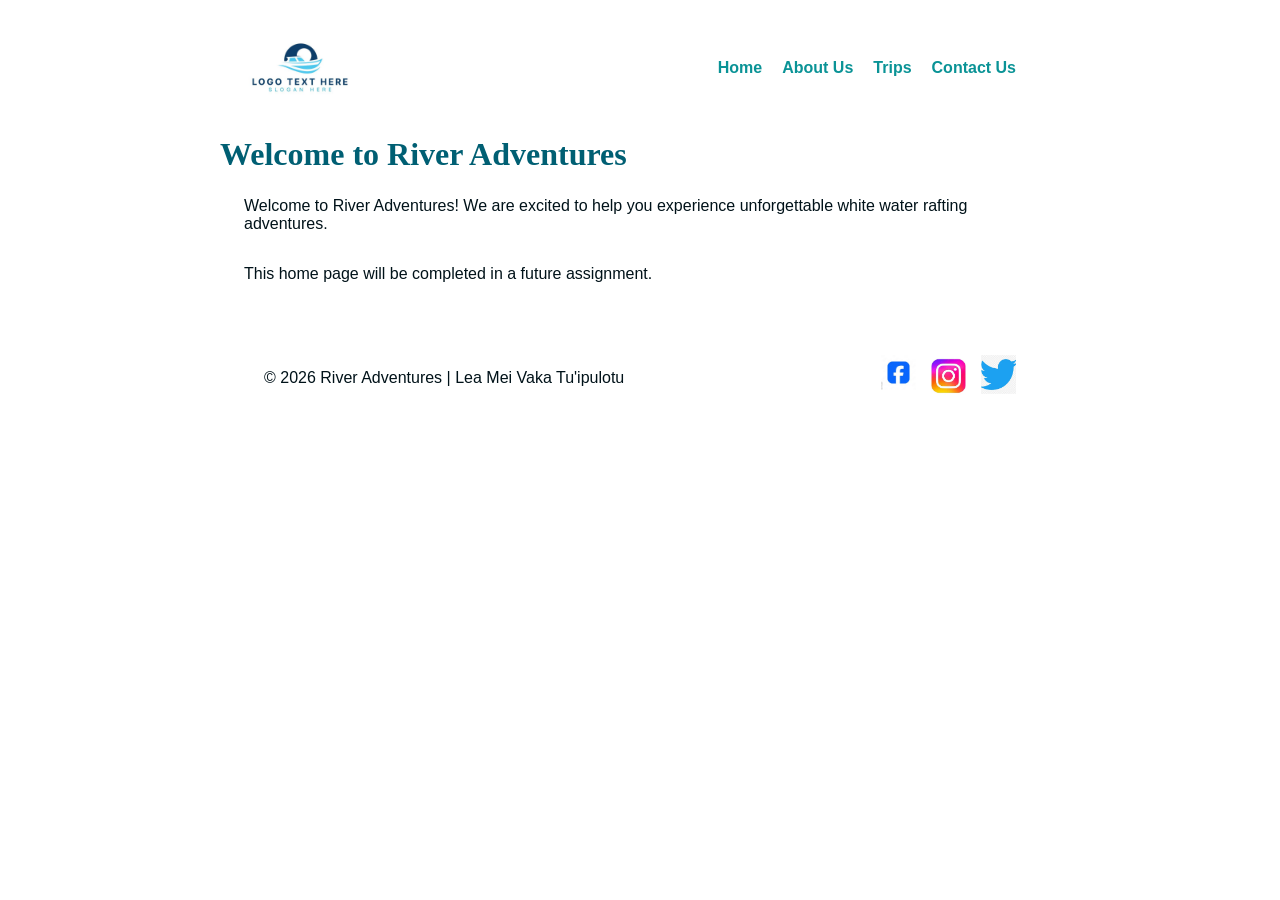
==== wwr/index.html @ 34958645 "Complete W03 rafting site pages" ====
<!DOCTYPE html>
<html lang="en">

<head>
    <meta charset="UTF-8">
    <meta name="viewport" content="width=device-width, initial-scale=1.0">

    <title>River Adventures | Home</title>

    <meta name="description" content="Welcome to River Adventures, your destination for exciting white water rafting adventures.">

    <meta name="author" content="Lea Mei Vaka Tu'ipulotu">

    <link rel="stylesheet" href="styles/rafting.css">
</head>

<body>

<header>

    <img src="images/logo.png" alt="River Adventures Logo">

    <nav>
        <a href="index.html">Home</a>
        <a href="about.html">About Us</a>
        <a href="trips.html">Trips</a>
        <a href="contact.html">Contact Us</a>
    </nav>

</header>

<main>

    <h1>Welcome to River Adventures</h1>

    <p>
        Welcome to River Adventures! We are excited to help you experience
        unforgettable white water rafting adventures.
    </p>

    <p>
        This home page will be completed in a future assignment.
    </p>

</main>

<footer>

    <p>&copy; 2026 River Adventures | Lea Mei Vaka Tu'ipulotu</p>

    <nav class="socialmedia">
        <a href="https://facebook.com">
            <img src="images/facebook.png" alt="Facebook">
        </a>

        <a href="https://instagram.com">
            <img src="images/instagram.png" alt="Instagram">
        </a>

        <a href="https://twitter.com">
            <img src="images/twitter.png" alt="Twitter">
        </a>
    </nav>

</footer>

</body>
</html>
---- wwr/styles/rafting.css ----
:root{
    --primary-color:#005f73;
    --secondary-color:#0a9396;
    --accent1-color:#001219;
    --accent2-color:#94d2bd;

    --heading-font:Georgia, serif;
    --body-font:Arial, Helvetica, sans-serif;
}

*{
    margin:0;
    padding:0;
    box-sizing:border-box;
}

body{
    font-family:var(--body-font);
    color:var(--accent1-color);
}

header,
main,
footer{
    width:840px;
    margin:0 auto;
}

header{
    display:flex;
    justify-content:space-between;
    align-items:center;
    padding:20px;
}

header img{
    width:120px;
}

nav{
    display:flex;
    gap:20px;
}

nav a{
    text-decoration:none;
    color:var(--secondary-color);
    font-weight:bold;
}

h1,
h2{
    font-family:var(--heading-font);
    color:var(--primary-color);
}

nav,
p,
section,
article{
    margin:16px;
    padding:8px;
}

.hero{
    position:relative;
}

.hero img{
    display:block;
    width:100%;
    height:auto;
}

.hero h1{
    position:absolute;
    top:20px;
    width:100%;
    text-align:center;
    padding:16px;
    background:rgba(0,0,0,.6);
    color:white;
}

.hero article{
    position:absolute;
    bottom:20px;
    left:20px;
    right:20px;

    background:var(--accent2-color);
}

.hero article img{
    float:right;
    width:125px;
    margin-left:15px;
    border-radius:10px;
}

footer{
    display:flex;
    justify-content:space-between;
    align-items:center;
    margin-top:20px;
    padding:20px;
}

.socialmedia{
    display:flex;
    gap:15px;
}

.socialmedia a{
    text-decoration:none;
}

.socialmedia img{
    width:35px;
}
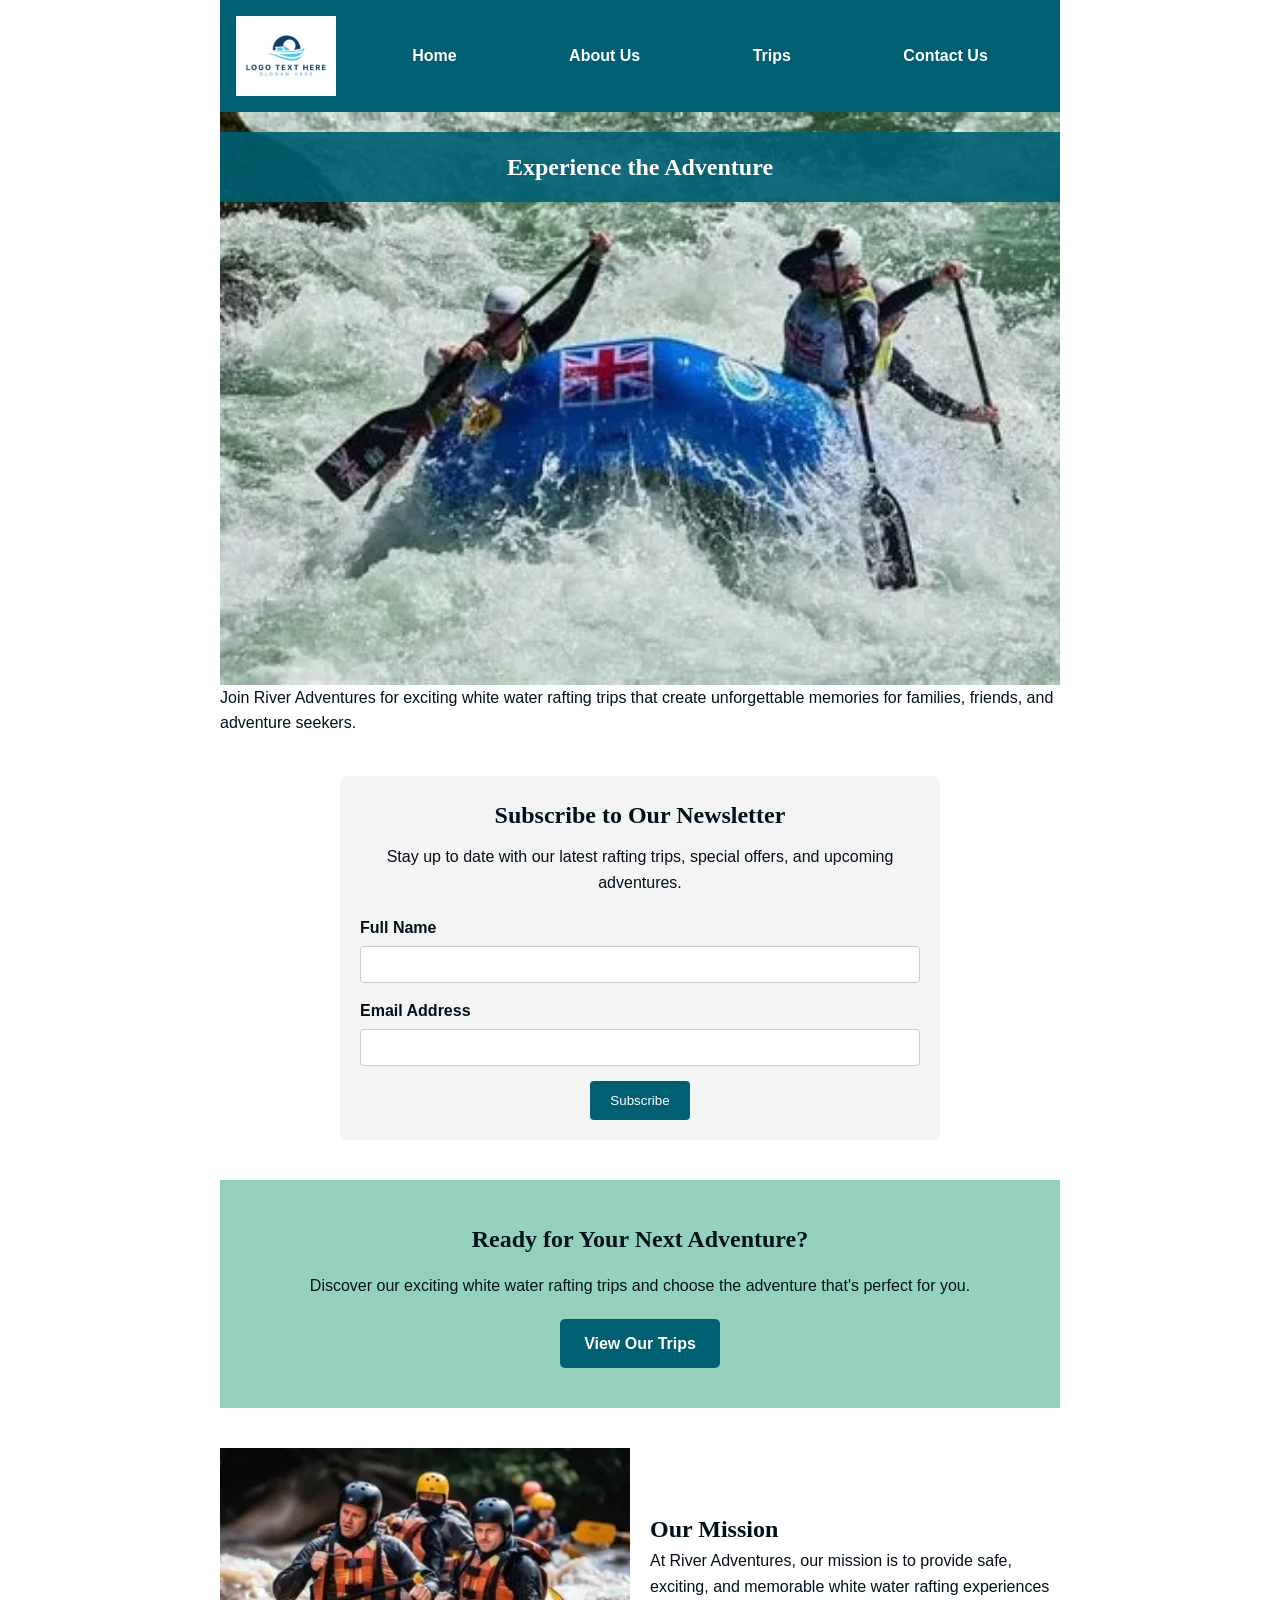
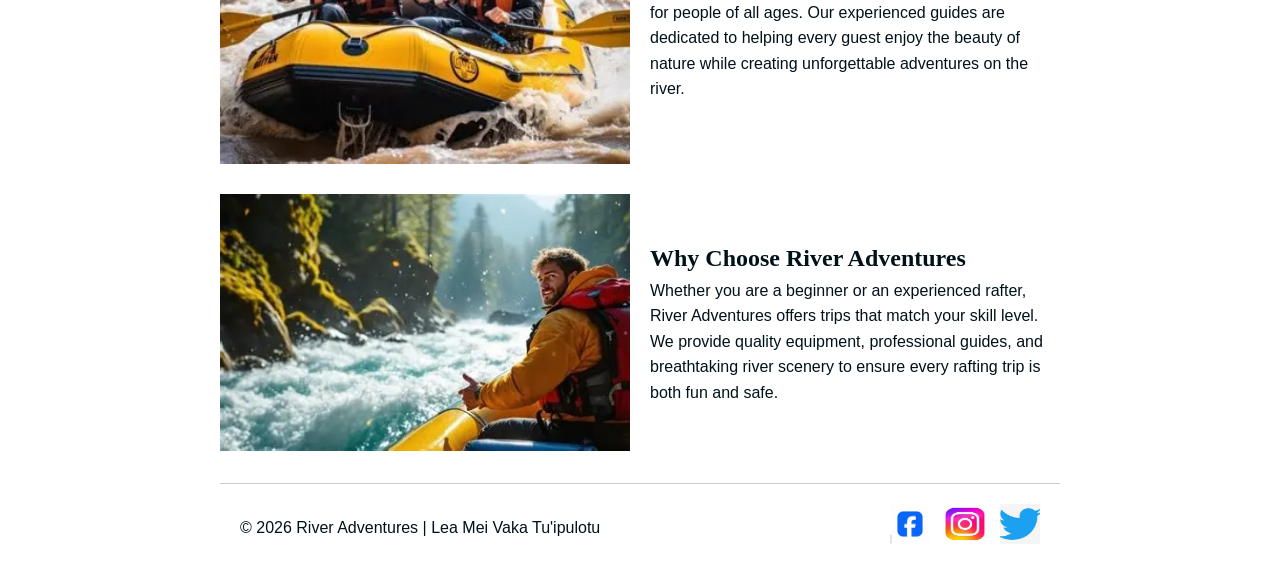
==== commit f0de0ecf: "WDD130 initial setup" ====
--- a/wwr/index.html
+++ b/wwr/index.html
@@ -18,8 +18,7 @@
 
 <header>
 
-    <img src="images/logo.png" alt="River Adventures Logo">
-
+    <img class="logo" src="images/logo.png" alt="River Adventures Logo">
     <nav>
         <a href="index.html">Home</a>
         <a href="about.html">About Us</a>
@@ -31,16 +30,76 @@
 
 <main>
 
-    <h1>Welcome to River Adventures</h1>
+    <section class="hero">
+        <img src="images/hero.jpg" alt="People enjoying a white water rafting adventure">
 
-    <p>
-        Welcome to River Adventures! We are excited to help you experience
-        unforgettable white water rafting adventures.
-    </p>
+        <h1>Experience the Adventure</h1>
 
-    <p>
-        This home page will be completed in a future assignment.
-    </p>
+        <p>
+            Join River Adventures for exciting white water rafting trips that
+            create unforgettable memories for families, friends, and adventure seekers.
+        </p>
+    </section>
+
+    <section class="newsletter">
+        <h2>Subscribe to Our Newsletter</h2>
+
+        <p>
+            Stay up to date with our latest rafting trips, special offers,
+            and upcoming adventures.
+        </p>
+
+        <form action="#" method="post">
+            <div class="form-item">
+                <label for="fullname">Full Name</label>
+                <input type="text" id="fullname" name="fullname" required>
+            </div>
+
+            <div class="form-item">
+                <label for="email">Email Address</label>
+                <input type="email" id="email" name="email" required>
+            </div>
+
+            <button type="submit">Subscribe</button>
+        </form>
+    </section>
+
+    <section class="cta">
+        <h2>Ready for Your Next Adventure?</h2>
+
+        <p>
+            Discover our exciting white water rafting trips and choose the adventure
+            that's perfect for you.
+        </p>
+
+        <a href="trips.html" class="cta-button">View Our Trips</a>
+    </section>
+
+    <section class="purpose">
+
+    <div class="purpose-card">
+        <img src="images/rafting-team.jpg" alt="Our Mission">
+
+        <div>
+            <h2>Our Mission</h2>
+            <p>
+                At River Adventures, our mission is to provide safe, exciting, and memorable white water rafting experiences for people of all ages. Our experienced guides are dedicated to helping every guest enjoy the beauty of nature while creating unforgettable adventures on the river.
+            </p>
+        </div>
+    </div>
+
+
+    <div class="purpose-card">
+        <img src="images/river-adventure.jpg" alt="Why Choose Us">
+
+        <div>
+            <h2>Why Choose River Adventures</h2>
+            <p>
+                Whether you are a beginner or an experienced rafter, River Adventures offers trips that match your skill level. We provide quality equipment, professional guides, and breathtaking river scenery to ensure every rafting trip is both fun and safe.
+            </p>
+        </div>
+    </div>
+    </section>
 
 </main>
 
@@ -50,15 +109,15 @@
 
     <nav class="socialmedia">
         <a href="https://facebook.com">
-            <img src="images/facebook.png" alt="Facebook">
+            <img src="images/facebook.png" alt="River Adventures Facebook page">
         </a>
 
         <a href="https://instagram.com">
-            <img src="images/instagram.png" alt="Instagram">
+            <img src="images/instagram.png" alt="River Adventures Instagram page">
         </a>
 
         <a href="https://twitter.com">
-            <img src="images/twitter.png" alt="Twitter">
+            <img src="images/twitter.png" alt="River Adventures Twitter page">
         </a>
     </nav>
 
--- a/wwr/styles/rafting.css
+++ b/wwr/styles/rafting.css
@@ -1,120 +1,495 @@
-:root{
-    --primary-color:#005f73;
-    --secondary-color:#0a9396;
-    --accent1-color:#001219;
-    --accent2-color:#94d2bd;
-
-    --heading-font:Georgia, serif;
-    --body-font:Arial, Helvetica, sans-serif;
-}
-
-*{
-    margin:0;
-    padding:0;
-    box-sizing:border-box;
-}
-
-body{
-    font-family:var(--body-font);
-    color:var(--accent1-color);
+:root {
+    --primary-color: #005f73;
+    --secondary-color: #0a9396;
+    --accent1-color: #001219;
+    --accent2-color: #94d2bd;
+    --heading-font: Georgia, serif;
+    --body-font: Arial, Helvetica, sans-serif;
+    --white: #ffffff;
+    --border-color: #cccccc;
+}
+
+* {
+    margin: 0;
+    padding: 0;
+    box-sizing: border-box;
+}
+
+body {
+    font-family: var(--body-font);
+    color: var(--accent1-color);
+    line-height: 1.6;
+    background-color: var(--white);
+}
+
+h1,
+h2,
+h3,
+h4,
+h5,
+h6 {
+    font-family: var(--heading-font);
 }
 
 header,
 main,
-footer{
-    width:840px;
-    margin:0 auto;
-}
-
-header{
-    display:flex;
-    justify-content:space-between;
-    align-items:center;
-    padding:20px;
-}
-
-header img{
-    width:120px;
-}
-
-nav{
-    display:flex;
+footer {
+    width: 840px;
+    margin: 0 auto;
+}
+
+header {
+    display: grid;
+    grid-template-columns: 120px 1fr;
+    align-items: center;
+    background-color: var(--primary-color);
+    padding: 1rem;
+}
+
+header img {
+    width: 100px;
+}
+
+nav {
+    display: flex;
+    justify-content: space-around;
+}
+
+nav a {
+    color: var(--white);
+    text-decoration: none;
+    font-weight: bold;
+}
+
+nav a:hover,
+nav a:focus {
+    color: var(--accent2-color);
+    text-decoration: underline;
+    outline: none;
+}
+
+/* Hero */
+
+.hero {
+    position: relative;
+    margin-bottom: 2rem;
+}
+
+.hero img {
+    width: 100%;
+    display: block;
+}
+
+.hero h1 {
+    position: absolute;
+    top: 20px;
+    width: 100%;
+    text-align: center;
+    background: rgba(0,95,115,.9);
+    color: white;
+    padding: 1rem;
+}
+
+.hero article {
+    position: absolute;
+    bottom: 20px;
+    left: 20px;
+    right: 20px;
+    background-color: rgba(255, 255, 255, 0.95);
+    color: var(--accent1-color);
+    padding: 1rem;
+}
+
+.hero article img {
+    float: right;
+    width: 150px;
+    margin-left: 1rem;
+}
+
+/* History */
+
+.history {
+    padding: 2rem 0;
+}
+
+.history h2 {
+    text-align: center;
+    margin-bottom: 1.5rem;
+}
+
+.history-content {
+    display: grid;
+    grid-template-columns: 1fr 220px 1fr;
+    gap: 20px;
+    align-items: center;
+}
+
+.history-content img {
+    width: 220px;
+    height: 150px;
+    object-fit: cover;
+    display: block;
+    margin: 0 auto;
+}
+
+.history-content p {
+    text-align: justify;
+}
+
+/* Adventures */
+
+.adventures {
+    display: flex;
+    flex-wrap: wrap;
+    justify-content: center;
+    gap: 20px;
+    padding: 2rem 0;
+    text-align: center;
+}
+
+.adventures h2 {
+    width: 100%;
+    margin-bottom: 1rem;
+}
+
+.adventures figure {
+    width: 250px;
+}
+
+.adventures img {
+    width: 250px;
+    height: 180px;
+    object-fit: cover;
+    border-radius: 8px;
+}
+
+.adventures figcaption {
+    margin-top: 8px;
+    font-weight: bold;
+}
+
+/* Contact Information and Map */
+
+.contact-layout {
+    display: grid;
+    grid-template-columns: 1fr 1fr;
+    gap: 30px;
+    margin: 2rem auto;
+    align-items: stretch;
+}
+
+/* Company Information Box */
+
+.contact-info {
+    background-color: #f4f4f4;
+    padding: 20px;
+    border-radius: 8px;
+    height: 400px;
+    display: flex;
+    flex-direction: column;
+    justify-content: center;
+    text-align: left;
+}
+
+.contact-info h1 {
+    margin-bottom: 1rem;
+    text-align: center;
+}
+
+.contact-info p {
+    margin: 0.5rem 0;
+}
+
+/* Map Box */
+
+.map {
+    height: 400px;
+}
+
+.map iframe {
+    width: 100%;
+    height: 100%;
+    border: none;
+    border-radius: 8px;
+}
+
+/* Contact Form */
+
+.contact-form h2 {
+    margin-bottom: 15px;
+}
+
+.contact-form form {
+    display: flex;
+    flex-direction: column;
+    gap: 15px;
+}
+
+.contact-form input,
+.contact-form textarea {
+    padding: 10px;
+    font-size: 1rem;
+}
+
+.contact-form textarea {
+    resize: vertical;
+}
+
+.contact-form button {
+    background-color: var(--primary-color);
+    color: white;
+    border: none;
+    padding: 12px;
+    cursor: pointer;
+    font-size: 1rem;
+}
+
+.contact-form button:hover {
+    background-color: var(--secondary-color);
+}
+
+/* Employees */
+
+.employees {
+    display: flex;
+    flex-wrap: wrap;
+    justify-content: space-around;
+    gap: 25px;
+    text-align: center;
+    margin: 3rem auto;
+}
+
+.employees h2 {
+    width: 100%;
+    margin-bottom: 20px;
+}
+
+.employees figure {
+    margin: 0;
+}
+
+.employees img {
+    width: 220px;
+    height: 220px;
+    object-fit: cover;
+    border: 3px solid var(--accent2-color);
+    border-radius: 10px;
+}
+
+.employees figcaption {
+    margin-top: 10px;
+    font-weight: bold;
+}
+
+/* Footer */
+
+footer {
+    display: flex;
+    justify-content: space-between;
+    align-items: center;
+    width: 840px;
+    margin: 2rem auto 0;
+    border-top: 1px solid var(--border-color);
+    padding: 20px;
+}
+
+.socialmedia {
+    display: flex;
+    gap: 15px;
+}
+
+.socialmedia a {
+    text-decoration: none;
+}
+
+.socialmedia img {
+    width: 40px;
+    height: 40px;
+}
+
+.newsletter {
+    max-width: 600px;
+    margin: 40px auto;
+    padding: 20px;
+    background-color: #f4f4f4;
+    border-radius: 8px;
+    text-align: center;
+}
+
+.newsletter h2 {
+    margin-bottom: 10px;
+}
+
+.newsletter p {
+    margin-bottom: 20px;
+}
+
+.newsletter .form-item {
+    display: flex;
+    flex-direction: column;
+    text-align: left;
+    margin-bottom: 15px;
+}
+
+.newsletter label {
+    margin-bottom: 5px;
+    font-weight: bold;
+}
+
+.newsletter input {
+    padding: 10px;
+    border: 1px solid #ccc;
+    border-radius: 4px;
+}
+
+.newsletter button {
+    padding: 12px 20px;
+    border: none;
+    border-radius: 4px;
+    background-color: #005f73;
+    color: white;
+    cursor: pointer;
+}
+
+.newsletter button:hover {
+    background-color: #0a9396;
+}
+
+.cta {
+    text-align: center;
+    padding: 40px 20px;
+    background-color: var(--accent2-color);
+    margin: 40px 0;
+}
+
+.cta h2 {
+    margin-bottom: 15px;
+}
+
+.cta p {
+    margin-bottom: 20px;
+}
+
+.cta-button {
+    display: inline-block;
+    padding: 12px 24px;
+    background-color: var(--primary-color);
+    color: white;
+    text-decoration: none;
+    border-radius: 5px;
+    font-weight: bold;
+}
+
+.cta-button:hover {
+    background-color: var(--secondary-color);
+}
+
+.purpose {
+    display: grid;
+    gap: 30px;
+}
+
+.purpose-card {
+    display: grid;
+    grid-template-columns: 1fr 1fr;
+    gap: 20px;
+    align-items: center;
+}
+
+.purpose-card img {
+    width: 100%;
+}
+
+.trips-hero{
+    text-align:center;
+    background-color:var(--accent2-color);
+    padding:40px;
+    margin-bottom:40px;
+}
+
+.trips-hero h1{
+    margin-bottom:15px;
+}
+
+.trips-hero p{
+    margin-bottom:20px;
+}
+
+.trip-grid{
+    display:grid;
+    grid-template-columns:repeat(3,1fr);
     gap:20px;
-}
-
-nav a{
-    text-decoration:none;
-    color:var(--secondary-color);
-    font-weight:bold;
-}
-
-h1,
-h2{
-    font-family:var(--heading-font);
-    color:var(--primary-color);
-}
-
-nav,
-p,
-section,
-article{
-    margin:16px;
-    padding:8px;
-}
-
-.hero{
-    position:relative;
-}
-
-.hero img{
-    display:block;
+    margin:40px 0;
+}
+
+.trip-card{
+    border:1px solid var(--border-color);
+    padding:15px;
+    text-align:center;
+    border-radius:8px;
+    background-color:#ffffff;
+}
+
+.trip-card img{
     width:100%;
-    height:auto;
-}
-
-.hero h1{
-    position:absolute;
-    top:20px;
+    height:220px;
+    object-fit:cover;
+}
+
+.trip-table{
+    margin:40px 0;
+}
+
+.trip-table table{
     width:100%;
+    border-collapse:collapse;
+}
+
+.trip-table th,
+.trip-table td{
+    border:1px solid #ccc;
+    padding:12px;
     text-align:center;
-    padding:16px;
-    background:rgba(0,0,0,.6);
+}
+
+.trip-table th{
+    background:#005f73;
     color:white;
 }
 
-.hero article{
-    position:absolute;
-    bottom:20px;
-    left:20px;
-    right:20px;
-
-    background:var(--accent2-color);
-}
-
-.hero article img{
-    float:right;
-    width:125px;
-    margin-left:15px;
-    border-radius:10px;
-}
-
-footer{
-    display:flex;
-    justify-content:space-between;
-    align-items:center;
-    margin-top:20px;
-    padding:20px;
-}
-
-.socialmedia{
-    display:flex;
-    gap:15px;
-}
-
-.socialmedia a{
-    text-decoration:none;
-}
-
-.socialmedia img{
-    width:35px;
+@media screen and (max-width: 700px){
+
+    header,
+    main,
+    footer{
+        width:100%;
+    }
+
+    header{
+        grid-template-columns:1fr;
+        text-align:center;
+    }
+
+    nav{
+        flex-direction:column;
+        gap:10px;
+    }
+
+    .trip-grid{
+        grid-template-columns:1fr;
+    }
+
+    .contact-layout {
+        grid-template-columns: 1fr;
+    }
+
+    .contact-info,
+    .map {
+        height: auto;
+    }
+
+    footer{
+        flex-direction:column;
+        gap:20px;
+    }
 }
